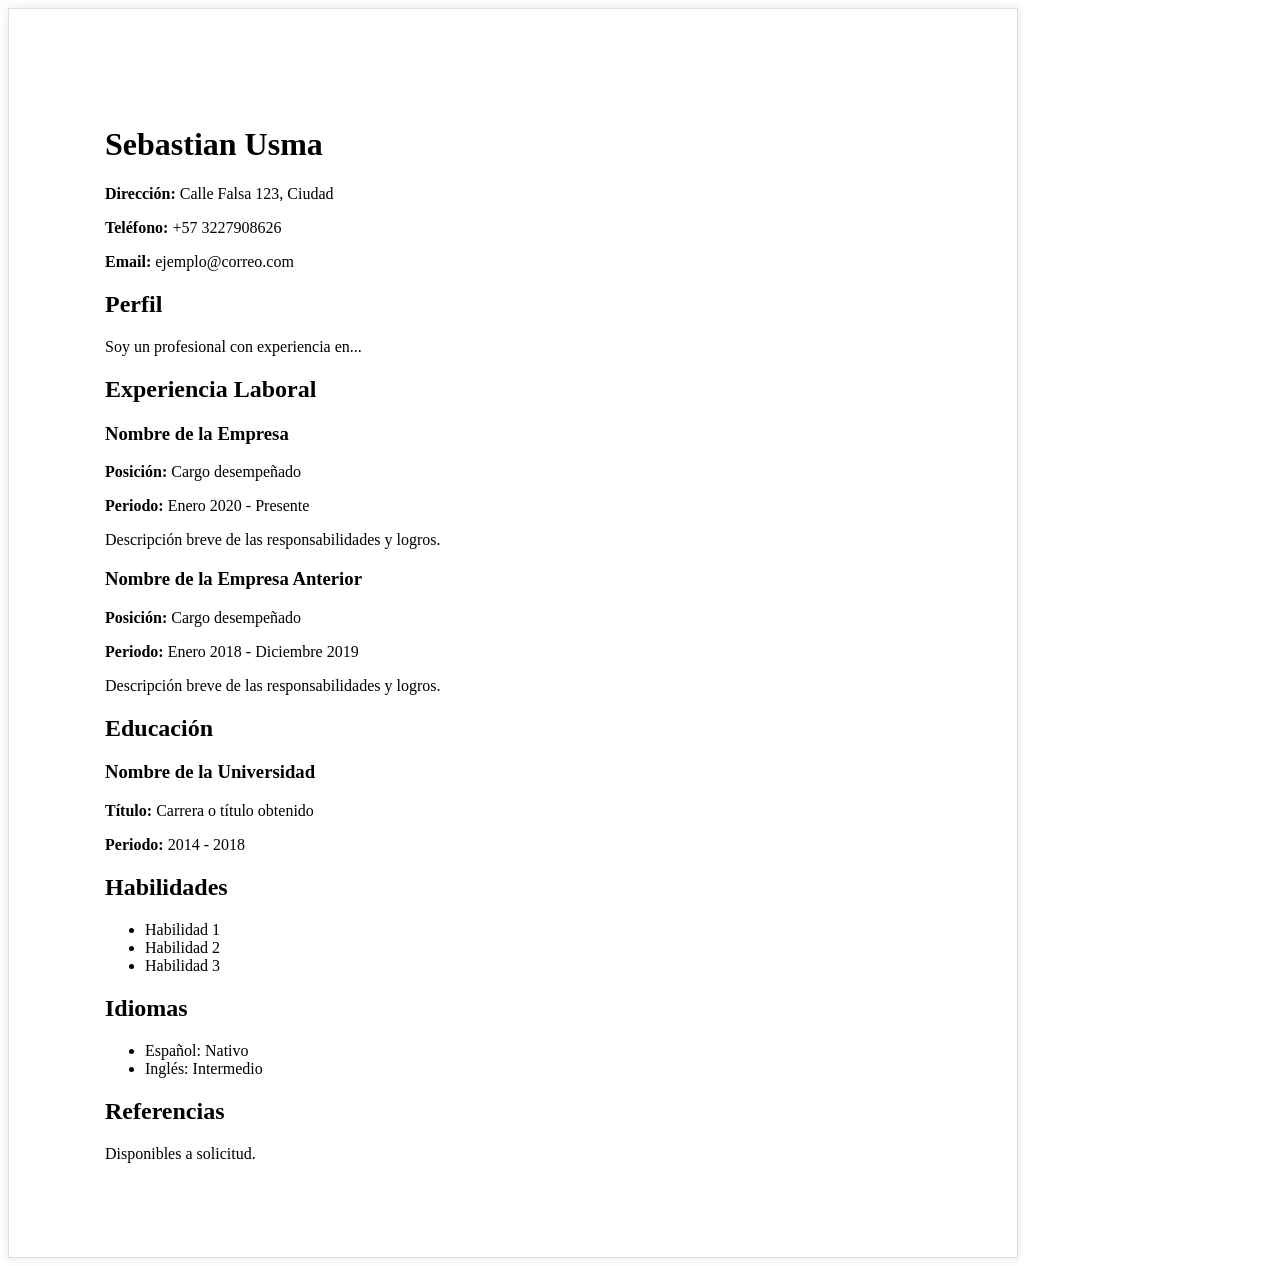
==== index.html @ 2358b063 "cambio al div1" ====
<!DOCTYPE html>
<html lang="es">
<head>
    <meta charset="UTF-8">
    <meta name="viewport" content="width=device-width, initial-scale=1.0">
    <title>Hoja de Vida</title>
    <link rel="stylesheet" href="styles.css">
</head>
<body>
    <div class="page">
    <h1>Sebastian Usma</h1>
    <p><strong>Dirección:</strong> Calle Falsa 123, Ciudad</p>
    <p><strong>Teléfono:</strong> +57 3227908626</p>
    <p><strong>Email:</strong> ejemplo@correo.com</p>

    <h2>Perfil</h2>
    <p>Soy un profesional con experiencia en...</p>

    <h2>Experiencia Laboral</h2>
    <h3>Nombre de la Empresa</h3>
    <p><strong>Posición:</strong> Cargo desempeñado</p>
    <p><strong>Periodo:</strong> Enero 2020 - Presente</p>
    <p>Descripción breve de las responsabilidades y logros.</p>

    <h3>Nombre de la Empresa Anterior</h3>
    <p><strong>Posición:</strong> Cargo desempeñado</p>
    <p><strong>Periodo:</strong> Enero 2018 - Diciembre 2019</p>
    <p>Descripción breve de las responsabilidades y logros.</p>

    <h2>Educación</h2>
    <h3>Nombre de la Universidad</h3>
    <p><strong>Título:</strong> Carrera o título obtenido</p>
    <p><strong>Periodo:</strong> 2014 - 2018</p>

    <h2>Habilidades</h2>
    <ul>
        <li>Habilidad 1</li>
        <li>Habilidad 2</li>
        <li>Habilidad 3</li>
    </ul>

    <h2>Idiomas</h2>
    <ul>
        <li>Español: Nativo</li>
        <li>Inglés: Intermedio</li>
    </ul>

    <h2>Referencias</h2>
    <p>Disponibles a solicitud.</p>
</div>
</body>
</html>
---- styles.css ----
/* Estilos globales */
/*body, html {
    margin: 0;
    padding: 0;
    height: 100%;
    display: flex;
    justify-content: center;
    align-items: center;
    background-color: #f5f5f5;
}
*/
/* Estilo para la página */
.page {
    width: 8.5in;  /* Ancho de una página carta */
    height: 11in;  /* Alto de una página carta */
    background-color: #ffffff;
    padding: 1in; /* Margen interno de 1 pulgada */
    box-shadow: 0 0 10px rgba(0, 0, 0, 0.1);
    border: 1px solid #ddd;
}

/* Opcional: Estilos para impresión */
@media print {
    body, html {
        background: none;
        margin: 0;
        padding: 0;
        height: auto;
    }
    .page {
        box-shadow: none;
        border: none;
        margin: 0;
        padding: 0;
    }
}
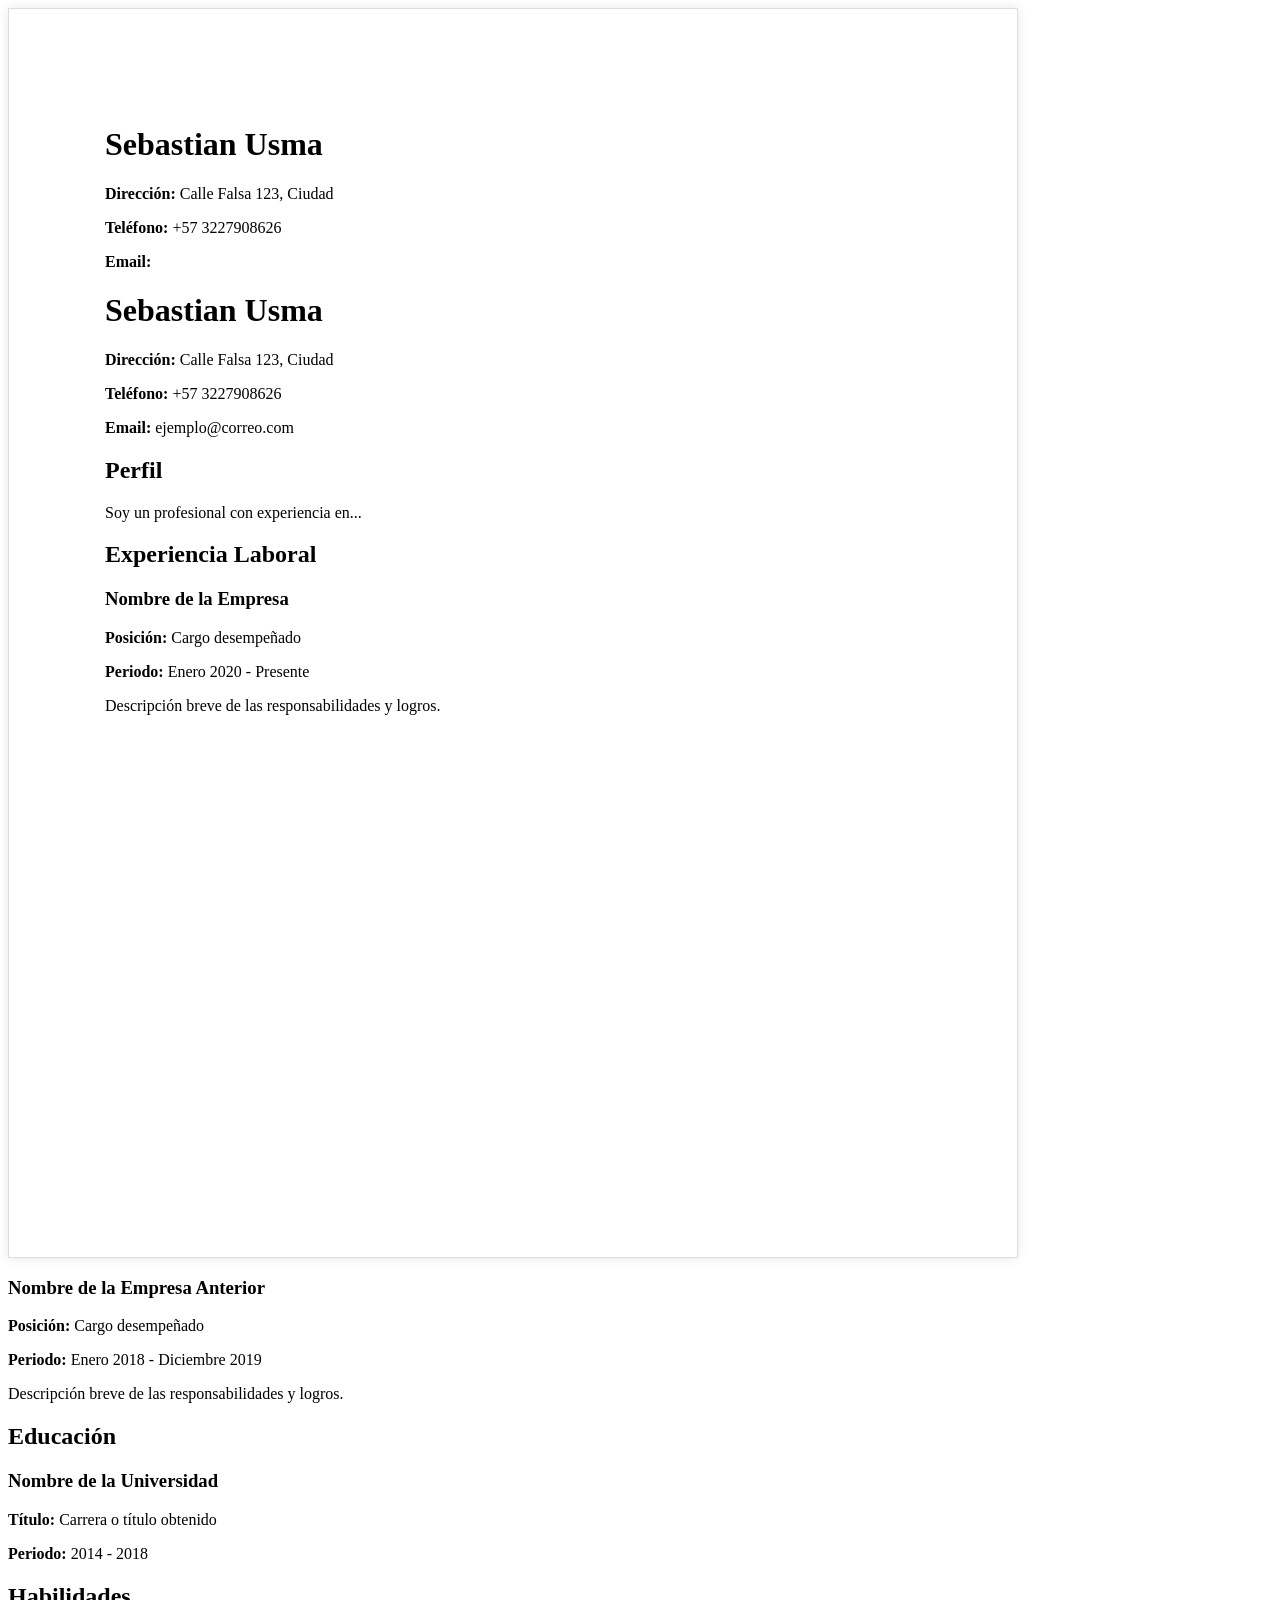
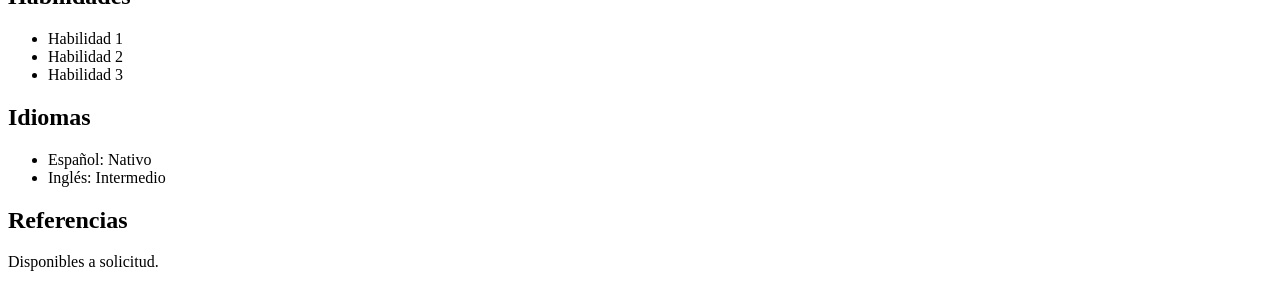
==== commit 6b53d4dc: "cambio al div 2" ====
--- a/index.html
+++ b/index.html
@@ -8,6 +8,12 @@
 </head>
 <body>
     <div class="page">
+        <div class="row">
+            <div class="col-6">
+                <h1>Sebastian Usma</h1>
+                <p><strong>Dirección:</strong> Calle Falsa 123, Ciudad</p>
+                <p><strong>Teléfono:</strong> +57 3227908626</p>
+                <p><strong>Email:</strong>
     <h1>Sebastian Usma</h1>
     <p><strong>Dirección:</strong> Calle Falsa 123, Ciudad</p>
     <p><strong>Teléfono:</strong> +57 3227908626</p>
@@ -21,6 +27,9 @@
     <p><strong>Posición:</strong> Cargo desempeñado</p>
     <p><strong>Periodo:</strong> Enero 2020 - Presente</p>
     <p>Descripción breve de las responsabilidades y logros.</p>
+</div>
+</div>
+</div>
 
     <h3>Nombre de la Empresa Anterior</h3>
     <p><strong>Posición:</strong> Cargo desempeñado</p>
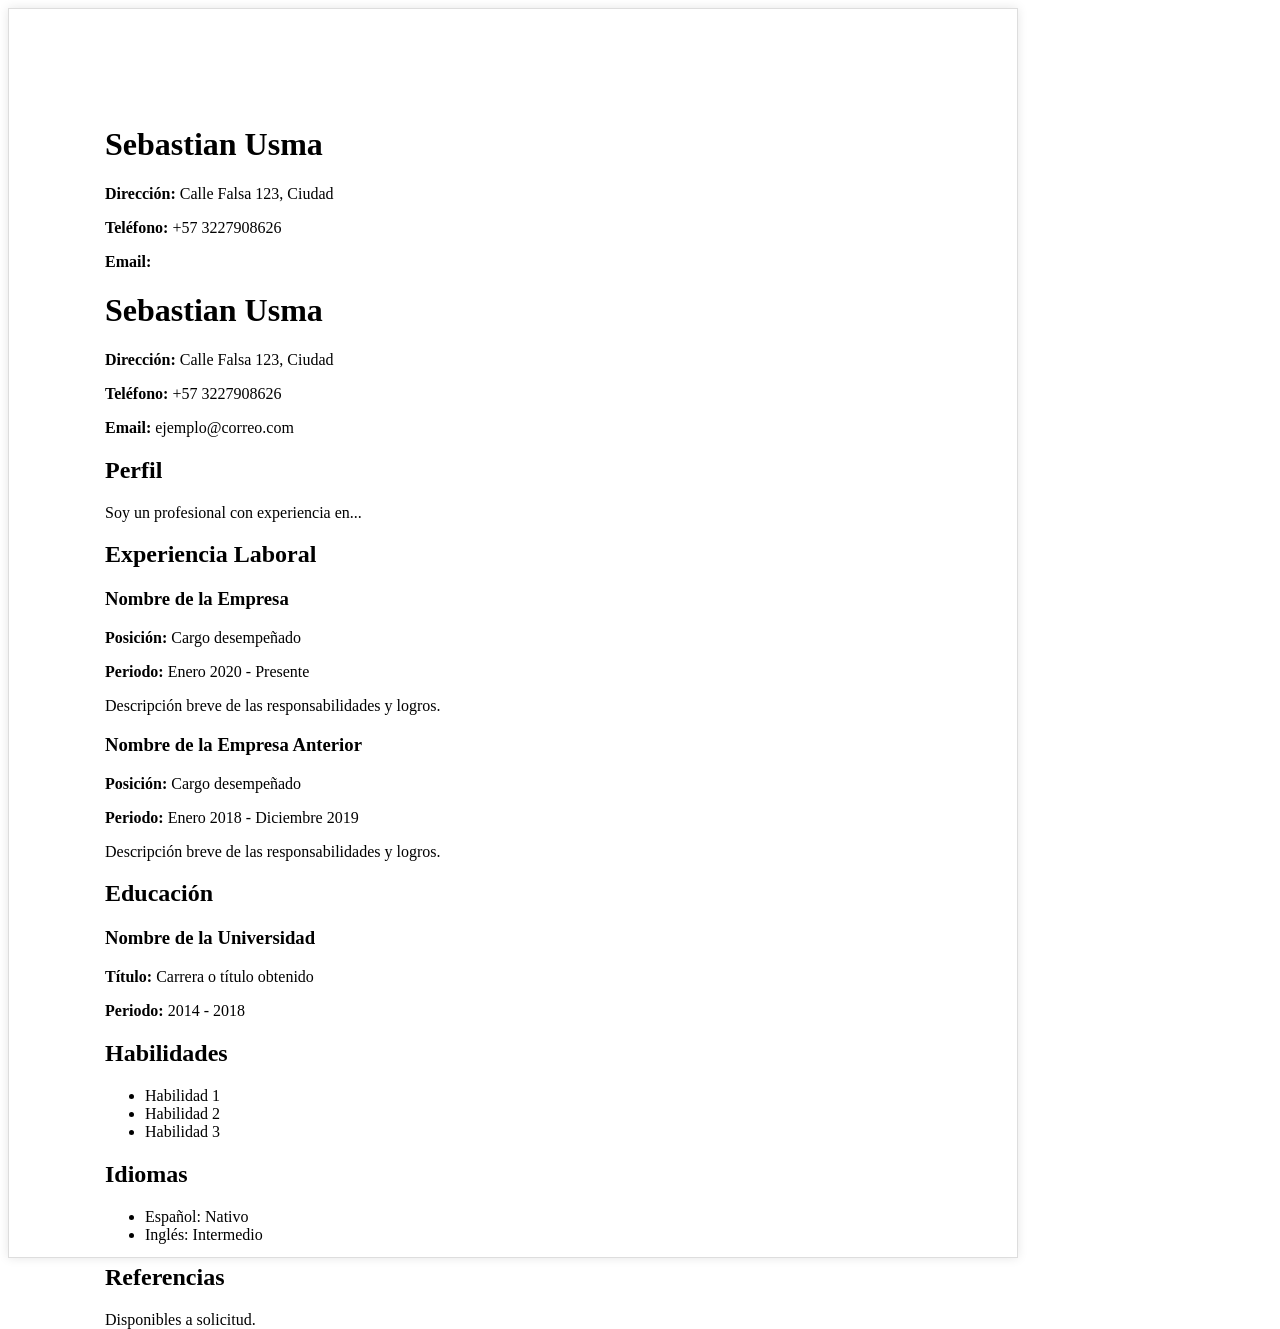
==== commit b7caecba: "cambio al div 3" ====
--- a/index.html
+++ b/index.html
@@ -29,8 +29,6 @@
     <p>Descripción breve de las responsabilidades y logros.</p>
 </div>
 </div>
-</div>
-
     <h3>Nombre de la Empresa Anterior</h3>
     <p><strong>Posición:</strong> Cargo desempeñado</p>
     <p><strong>Periodo:</strong> Enero 2018 - Diciembre 2019</p>
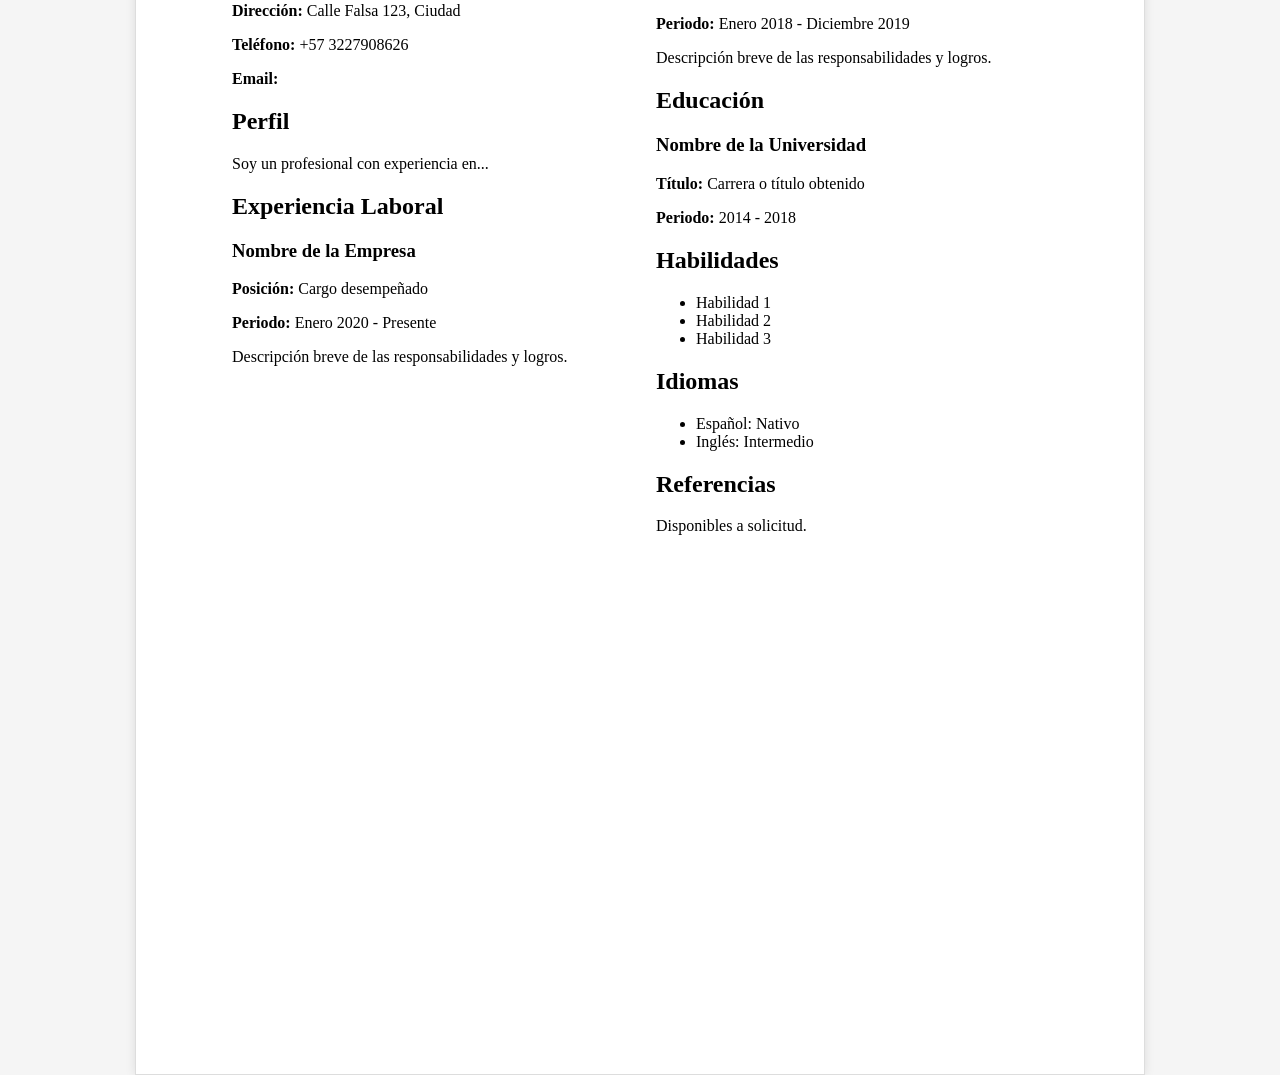
==== commit bbbb4041: "agregar column" ====
--- a/index.html
+++ b/index.html
@@ -9,15 +9,11 @@
 <body>
     <div class="page">
         <div class="row">
-            <div class="col-6">
+            <div class="column">
                 <h1>Sebastian Usma</h1>
                 <p><strong>Dirección:</strong> Calle Falsa 123, Ciudad</p>
                 <p><strong>Teléfono:</strong> +57 3227908626</p>
                 <p><strong>Email:</strong>
-    <h1>Sebastian Usma</h1>
-    <p><strong>Dirección:</strong> Calle Falsa 123, Ciudad</p>
-    <p><strong>Teléfono:</strong> +57 3227908626</p>
-    <p><strong>Email:</strong> ejemplo@correo.com</p>
 
     <h2>Perfil</h2>
     <p>Soy un profesional con experiencia en...</p>
@@ -28,7 +24,7 @@
     <p><strong>Periodo:</strong> Enero 2020 - Presente</p>
     <p>Descripción breve de las responsabilidades y logros.</p>
 </div>
-</div>
+<div class="column">
     <h3>Nombre de la Empresa Anterior</h3>
     <p><strong>Posición:</strong> Cargo desempeñado</p>
     <p><strong>Periodo:</strong> Enero 2018 - Diciembre 2019</p>
@@ -55,5 +51,7 @@
     <h2>Referencias</h2>
     <p>Disponibles a solicitud.</p>
 </div>
+</div>
+</div>
 </body>
 </html>
--- a/styles.css
+++ b/styles.css
@@ -1,5 +1,5 @@
 /* Estilos globales */
-/*body, html {
+body, html {
     margin: 0;
     padding: 0;
     height: 100%;
@@ -8,7 +8,7 @@
     align-items: center;
     background-color: #f5f5f5;
 }
-*/
+
 /* Estilo para la página */
 .page {
     width: 8.5in;  /* Ancho de una página carta */
@@ -17,20 +17,17 @@
     padding: 1in; /* Margen interno de 1 pulgada */
     box-shadow: 0 0 10px rgba(0, 0, 0, 0.1);
     border: 1px solid #ddd;
+    display: flex;
+    flex-direction: column;
+}
+.row {
+    display: flex;
+    flex-wrap: wrap;
+    margin: -1rem; /* Para contrarrestar el padding de las columnas */
 }
 
-/* Opcional: Estilos para impresión */
-@media print {
-    body, html {
-        background: none;
-        margin: 0;
-        padding: 0;
-        height: auto;
-    }
-    .page {
-        box-shadow: none;
-        border: none;
-        margin: 0;
-        padding: 0;
-    }
+.column {
+    flex: 1;
+    padding: 1rem;
+    box-sizing: border-box; /* Incluye el padding en el tamaño total */
 }
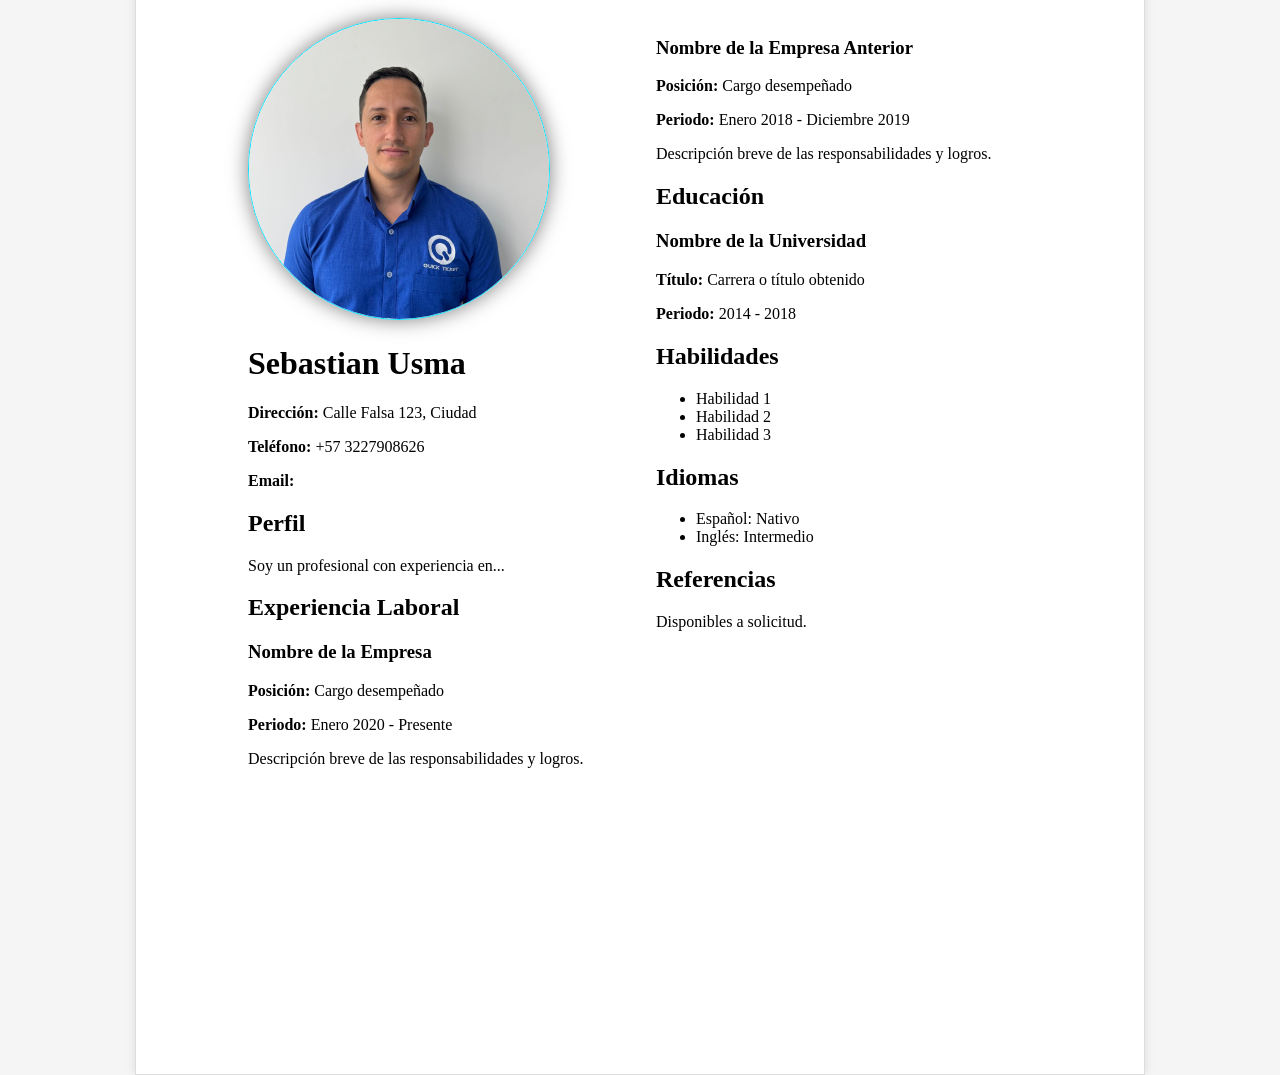
==== commit ae3ec78c: "estilos css y foto" ====
--- a/index.html
+++ b/index.html
@@ -8,8 +8,10 @@
 </head>
 <body>
     <div class="page">
+        <h1 style="text-align: center;">Hoja de vida </h1>
         <div class="row">
             <div class="column">
+                <img src="/foto_1.jpg" alt="Foto de perfil" class="foto_perfil">
                 <h1>Sebastian Usma</h1>
                 <p><strong>Dirección:</strong> Calle Falsa 123, Ciudad</p>
                 <p><strong>Teléfono:</strong> +57 3227908626</p>
--- a/styles.css
+++ b/styles.css
@@ -23,11 +23,27 @@
 .row {
     display: flex;
     flex-wrap: wrap;
-    margin: -1rem; /* Para contrarrestar el padding de las columnas */
+    /*margin: 2rem; /* Para contrarrestar el padding de las columnas */
 }
 
 .column {
     flex: 1;
     padding: 1rem;
     box-sizing: border-box; /* Incluye el padding en el tamaño total */
-}+}
+
+.foto_perfil {
+    width: 300px;         /* Establece el ancho deseado */
+    height: 300px;        /* Establece el alto deseado (debe ser igual al ancho para un círculo perfecto) */
+    border-radius: 50%;  /* Hace que la imagen sea redonda */
+    object-fit: cover;    /* Ajusta la imagen para cubrir el contenedor sin deformarse */
+    border: 1px solid #06e0fc;
+    box-shadow: 0 0 20px rgba(0, 0, 0, 0.5);
+
+
+
+    
+    
+
+}
+
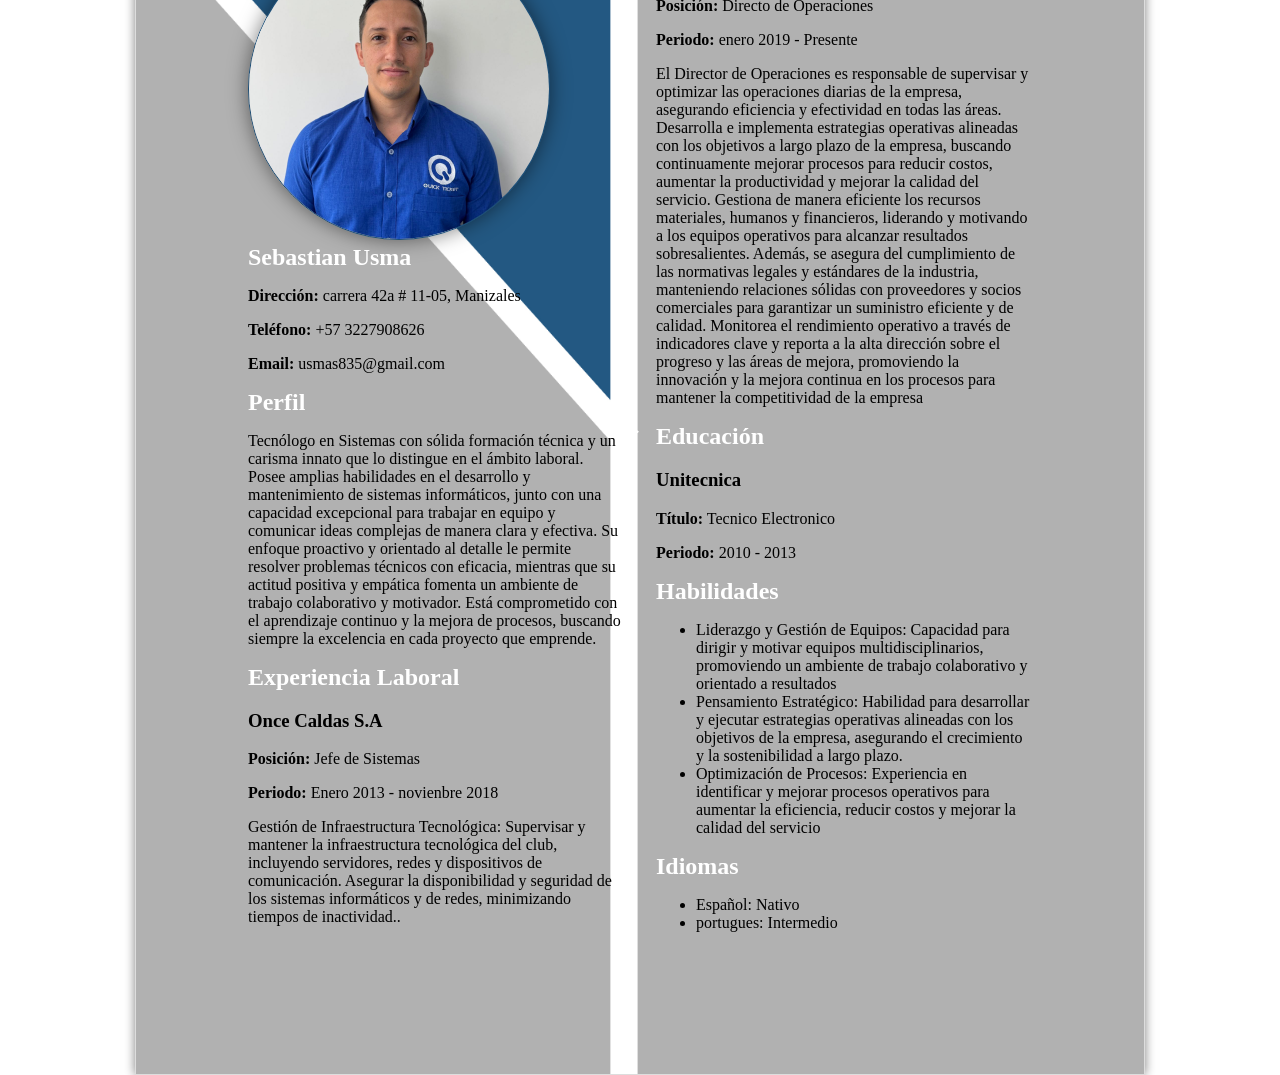
==== commit ffbb0847: "final hoja vida" ====
--- a/index.html
+++ b/index.html
@@ -8,50 +8,51 @@
 </head>
 <body>
     <div class="page">
-        <h1 style="text-align: center;">Hoja de vida </h1>
+        
         <div class="row">
             <div class="column">
+        
                 <img src="/foto_1.jpg" alt="Foto de perfil" class="foto_perfil">
                 <h1>Sebastian Usma</h1>
-                <p><strong>Dirección:</strong> Calle Falsa 123, Ciudad</p>
+                <p><strong>Dirección:</strong> carrera 42a # 11-05, Manizales</p>
                 <p><strong>Teléfono:</strong> +57 3227908626</p>
-                <p><strong>Email:</strong>
+                <p><strong>Email:</strong> usmas835@gmail.com</p>
 
     <h2>Perfil</h2>
-    <p>Soy un profesional con experiencia en...</p>
+    <p style="text-align: ; ">Tecnólogo en Sistemas con sólida formación técnica y un carisma innato que lo distingue en el ámbito laboral. Posee amplias habilidades en el desarrollo y mantenimiento de sistemas informáticos, junto con una capacidad excepcional para trabajar en equipo y comunicar ideas complejas de manera clara y efectiva. Su enfoque proactivo y orientado al detalle le permite resolver problemas técnicos con eficacia, mientras que su actitud positiva y empática fomenta un ambiente de trabajo colaborativo y motivador. Está comprometido con el aprendizaje continuo y la mejora de procesos, buscando siempre la excelencia en cada proyecto que emprende.</p>
 
     <h2>Experiencia Laboral</h2>
-    <h3>Nombre de la Empresa</h3>
-    <p><strong>Posición:</strong> Cargo desempeñado</p>
-    <p><strong>Periodo:</strong> Enero 2020 - Presente</p>
-    <p>Descripción breve de las responsabilidades y logros.</p>
+    <h3>Once Caldas S.A</h3>
+    <p><strong>Posición:</strong> Jefe de Sistemas</p>
+    <p><strong>Periodo:</strong> Enero 2013 - novienbre 2018</p>
+    <p>Gestión de Infraestructura Tecnológica:
+        Supervisar y mantener la infraestructura tecnológica del club, incluyendo servidores, redes y dispositivos de comunicación.
+        Asegurar la disponibilidad y seguridad de los sistemas informáticos y de redes, minimizando tiempos de inactividad..</p>
 </div>
 <div class="column">
-    <h3>Nombre de la Empresa Anterior</h3>
-    <p><strong>Posición:</strong> Cargo desempeñado</p>
-    <p><strong>Periodo:</strong> Enero 2018 - Diciembre 2019</p>
-    <p>Descripción breve de las responsabilidades y logros.</p>
+    <h3>Quick Ticket S.A.S</h3>
+    <p><strong>Posición:</strong> Directo de Operaciones</p>
+    <p><strong>Periodo:</strong> enero 2019 - Presente</p>
+    <p>El Director de Operaciones es responsable de supervisar y optimizar las operaciones diarias de la empresa, asegurando eficiencia y efectividad en todas las áreas. Desarrolla e implementa estrategias operativas alineadas con los objetivos a largo plazo de la empresa, buscando continuamente mejorar procesos para reducir costos, aumentar la productividad y mejorar la calidad del servicio. Gestiona de manera eficiente los recursos materiales, humanos y financieros, liderando y motivando a los equipos operativos para alcanzar resultados sobresalientes. Además, se asegura del cumplimiento de las normativas legales y estándares de la industria, manteniendo relaciones sólidas con proveedores y socios comerciales para garantizar un suministro eficiente y de calidad. Monitorea el rendimiento operativo a través de indicadores clave y reporta a la alta dirección sobre el progreso y las áreas de mejora, promoviendo la innovación y la mejora continua en los procesos para mantener la competitividad de la empresa</p>
 
     <h2>Educación</h2>
-    <h3>Nombre de la Universidad</h3>
-    <p><strong>Título:</strong> Carrera o título obtenido</p>
-    <p><strong>Periodo:</strong> 2014 - 2018</p>
+    <h3>Unitecnica</h3>
+    <p><strong>Título:</strong> Tecnico Electronico</p>
+    <p><strong>Periodo:</strong> 2010 - 2013</p>
 
     <h2>Habilidades</h2>
     <ul>
-        <li>Habilidad 1</li>
-        <li>Habilidad 2</li>
-        <li>Habilidad 3</li>
+        <li>Liderazgo y Gestión de Equipos: Capacidad para dirigir y motivar equipos multidisciplinarios, promoviendo un ambiente de trabajo colaborativo y orientado a resultados</li>
+        <li>Pensamiento Estratégico: Habilidad para desarrollar y ejecutar estrategias operativas alineadas con los objetivos de la empresa, asegurando el crecimiento y la sostenibilidad a largo plazo.</li>
+        <li>Optimización de Procesos: Experiencia en identificar y mejorar procesos operativos para aumentar la eficiencia, reducir costos y mejorar la calidad del servicio</li>
     </ul>
 
     <h2>Idiomas</h2>
     <ul>
         <li>Español: Nativo</li>
-        <li>Inglés: Intermedio</li>
+        <li>portugues: Intermedio</li>
     </ul>
 
-    <h2>Referencias</h2>
-    <p>Disponibles a solicitud.</p>
 </div>
 </div>
 </div>
--- a/styles.css
+++ b/styles.css
@@ -1,24 +1,29 @@
-/* Estilos globales */
-body, html {
+
+body,html {
     margin: 0;
     padding: 0;
     height: 100%;
     display: flex;
     justify-content: center;
     align-items: center;
-    background-color: #f5f5f5;
+    
 }
 
 /* Estilo para la página */
 .page {
-    width: 8.5in;  /* Ancho de una página carta */
-    height: 11in;  /* Alto de una página carta */
-    background-color: #ffffff;
-    padding: 1in; /* Margen interno de 1 pulgada */
-    box-shadow: 0 0 10px rgba(0, 0, 0, 0.1);
+    width: 8.5in;  /* Ancho  página */
+    height: 11in;  /* Alto  página  */
+    /*background-color: #ffffff;*/
+    padding: 1in; 
+    box-shadow: 0 0 10px rgba(0, 0, 0, 0.5);
     border: 1px solid #ddd;
     display: flex;
     flex-direction: column;
+    background-image: url('/fondo.jpg'); /* Ruta de la imagen */
+    background-size: cover;       /* Asegura que la imagen cubra todo el contenedor */
+    background-position: center;  /* Centra la imagen en el contenedor */
+    background-repeat: no-repeat; /* Evita que la imagen se repita */
+   
 }
 .row {
     display: flex;
@@ -37,13 +42,15 @@
     height: 300px;        /* Establece el alto deseado (debe ser igual al ancho para un círculo perfecto) */
     border-radius: 50%;  /* Hace que la imagen sea redonda */
     object-fit: cover;    /* Ajusta la imagen para cubrir el contenedor sin deformarse */
-    border: 1px solid #06e0fc;
+    border: 1px solid #1c4d75;
     box-shadow: 0 0 20px rgba(0, 0, 0, 0.5);
 
+}
+h1,h2 {
+    color: #ffffff;
+    font-size: 1.5rem;
+    margin: 0;
+    text-align: left;
+}
 
 
-    
-    
-
-}
-
